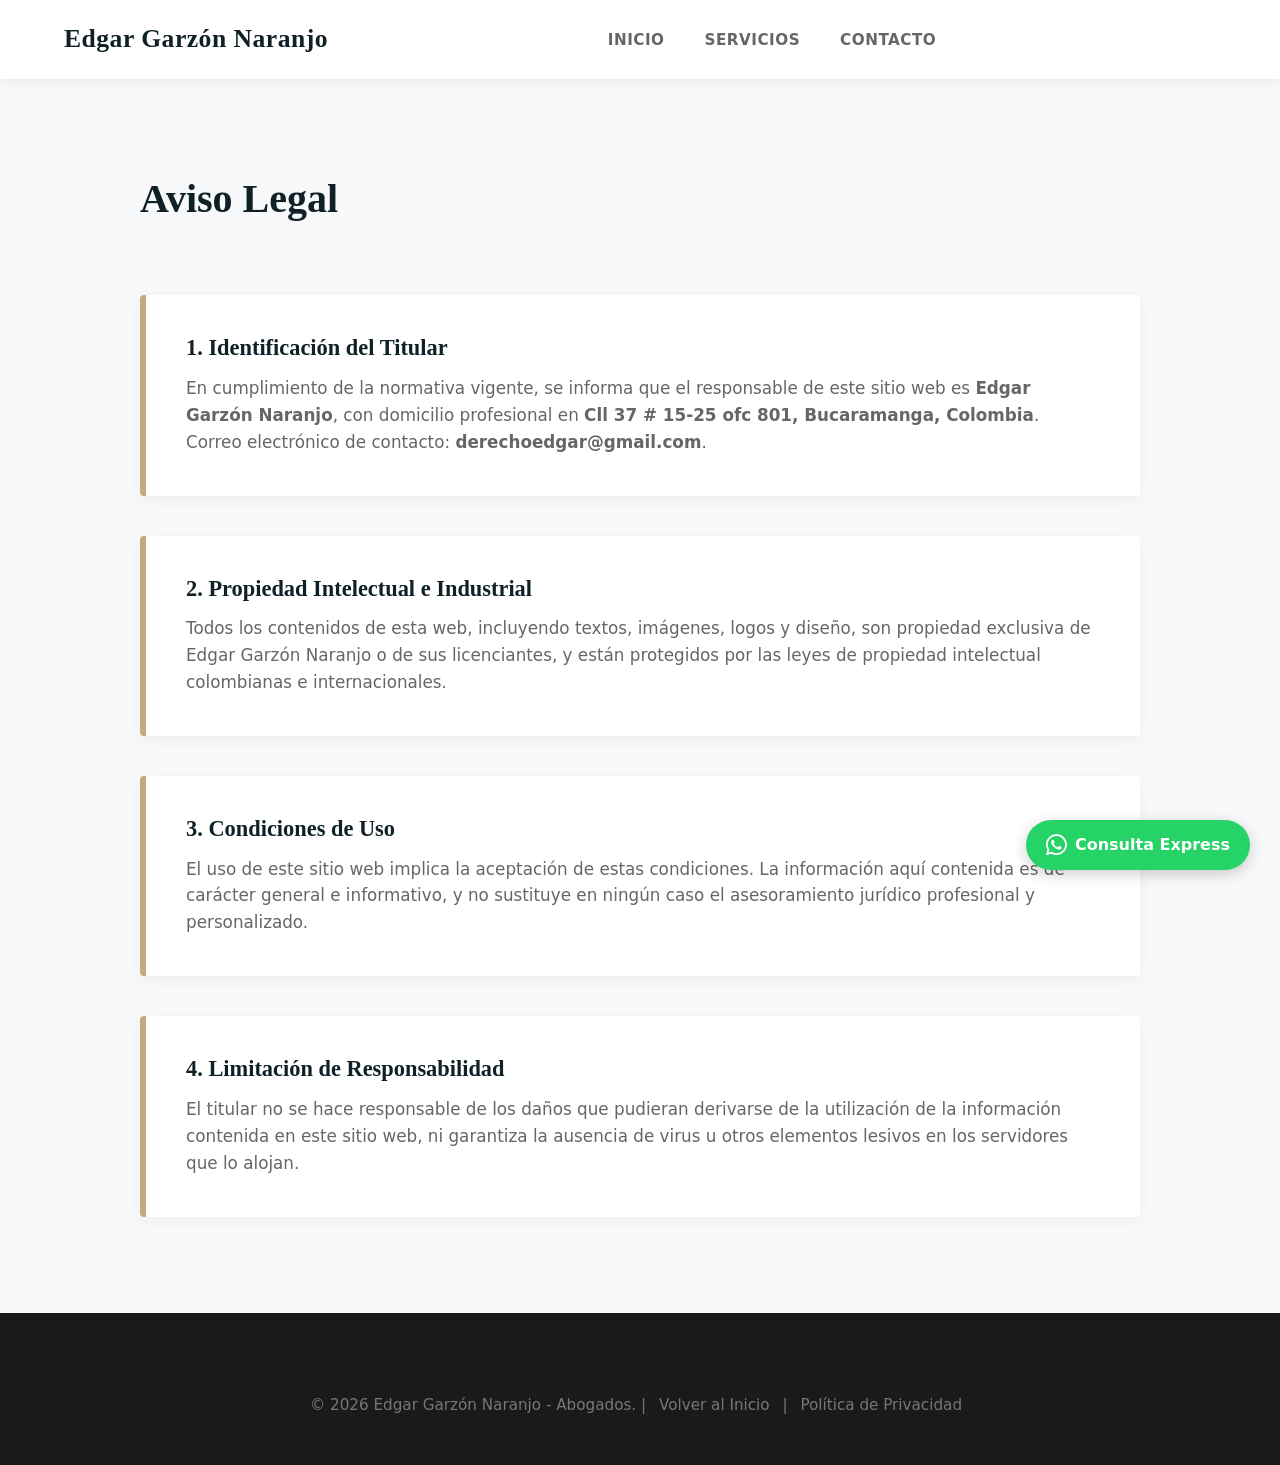
==== aviso-legal.html @ 9e6acaaa "Add files via upload" ====
<!DOCTYPE html>
<html lang="es">
<head>
    <meta charset="UTF-8">
    <meta name="viewport" content="width=device-width, initial-scale=1.0">
    <title>Aviso Legal | Edgar Garzón Naranjo</title>
    <link rel="stylesheet" href="styles.css">
    <link rel="stylesheet" href="https://cdnjs.cloudflare.com/ajax/libs/font-awesome/6.0.0/css/all.min.css">
</head>
<body>
    <header class="main-header">
        <div class="logo"><a href="index.html">Edgar Garzón Naranjo</a></div>
        <nav class="main-nav" id="main-nav">
            <ul>
                <li><a href="index.html#inicio">Inicio</a></li>
                <li><a href="index.html#servicios">Servicios</a></li>
                <li><a href="index.html#contacto">Contacto</a></li>
            </ul>
        </nav>
        <button class="menu-toggle" id="menu-toggle" aria-label="Abrir menú">
            <i class="fas fa-bars"></i>
        </button>
        <div class="header-cta">
        </div>
    </header>

    <main class="legal-page">
        <section class="profile-section">
            <div class="profile-content">
                <h1>Aviso Legal</h1>
                
                <div class="profile-detail">
                    <h3>1. Identificación del Titular</h3>
                    <p>En cumplimiento de la normativa vigente, se informa que el responsable de este sitio web es <strong>Edgar Garzón Naranjo</strong>, con domicilio profesional en <strong>Cll 37 # 15-25 ofc 801, Bucaramanga, Colombia</strong>. Correo electrónico de contacto: <strong>derechoedgar@gmail.com</strong>.</p>
                </div>

                <div class="profile-detail">
                    <h3>2. Propiedad Intelectual e Industrial</h3>
                    <p>Todos los contenidos de esta web, incluyendo textos, imágenes, logos y diseño, son propiedad exclusiva de Edgar Garzón Naranjo o de sus licenciantes, y están protegidos por las leyes de propiedad intelectual colombianas e internacionales.</p>
                </div>

                <div class="profile-detail">
                    <h3>3. Condiciones de Uso</h3>
                    <p>El uso de este sitio web implica la aceptación de estas condiciones. La información aquí contenida es de carácter general e informativo, y no sustituye en ningún caso el asesoramiento jurídico profesional y personalizado.</p>
                </div>

                <div class="profile-detail">
                    <h3>4. Limitación de Responsabilidad</h3>
                    <p>El titular no se hace responsable de los daños que pudieran derivarse de la utilización de la información contenida en este sitio web, ni garantiza la ausencia de virus u otros elementos lesivos en los servidores que lo alojan.</p>
                </div>
            </div>
        </section>
    </main>

    <footer class="main-footer">
        <div class="footer-bottom">
            <p>&copy; 2026 Edgar Garzón Naranjo - Abogados. | <a href="index.html">Volver al Inicio</a> | <a href="politica-privacidad.html">Política de Privacidad</a></p>
        </div>
    </footer>

    <a href="https://wa.me/3103437941" target="_blank" class="btn-whatsapp">
        <i class="fab fa-whatsapp"></i>
        <span>Consulta Express</span>
    </a>
    <script src="script.js"></script>
</body>
</html>
---- styles.css ----
/* --- 1. Variables CSS (Paleta Profesional) --- */
:root {
    --primary-color: #0f2027; /* Azul/Negro Profundo - Autoridad */
    --secondary-color: #203a43; /* Azul Claro - Confianza */
    --accent-color: #c5a880; /* Dorado/Champán - Excelencia */
    --accent-hover: #b0936b;
    --text-dark: #333333;
    --text-light: #f4f4f4;
    --text-muted: #666666;
    --bg-light: #ffffff;
    --bg-gray: #f8f9fa;
    --bg-dark: #1a1a1a;
    
    /* Tipografías */
    --font-heading: 'Merriweather', 'Playfair Display', Georgia, serif;
    --font-body: 'Open Sans', 'Roboto', 'Segoe UI', system-ui, sans-serif;
    
    --transition: all 0.3s ease;
    --side-padding: max(5%, calc((100vw - 1200px) / 2));
}

/* --- 2. Estilos Base (Desktop First) --- */
* {
    margin: 0;
    padding: 0;
    box-sizing: border-box;
}

html {
    scroll-behavior: smooth;
}

body {
    font-family: var(--font-body);
    line-height: 1.6;
    color: var(--text-dark);
    background-color: var(--bg-light);
}

h1, h2, h3, h4, h5, h6 {
    font-family: var(--font-heading);
    color: var(--primary-color);
    margin-bottom: 1rem;
    line-height: 1.2;
}

h2 {
    font-size: 2.5rem;
    text-align: center;
    margin-bottom: 3.5rem;
    position: relative;
}

h2::after {
    content: '';
    display: block;
    width: 60px;
    height: 3px;
    background-color: var(--accent-color);
    margin: 1.2rem auto 0;
}

p {
    margin-bottom: 1rem;
}

a {
    text-decoration: none;
    color: inherit;
    transition: var(--transition);
}

ul {
    list-style: none;
}

img {
    max-width: 100%;
    height: auto;
    display: block;
}

/* --- Botones --- */
.btn-primary, .btn-submit, .btn-whatsapp {
    display: inline-block;
    padding: 0.8rem 2.2rem;
    border-radius: 4px;
    font-weight: 600;
    text-align: center;
    cursor: pointer;
    transition: var(--transition);
    border: none;
}

.btn-primary {
    background-color: var(--accent-color);
    color: var(--bg-light);
    font-size: 1.1rem;
    text-transform: uppercase;
    letter-spacing: 1px;
}

.btn-primary:hover {
    background-color: var(--accent-hover);
    transform: translateY(-2px);
    box-shadow: 0 4px 15px rgba(197, 168, 128, 0.4);
}

.btn-whatsapp {
    background-color: #25D366;
    color: white;
    font-size: 1rem;
    display: flex;
    align-items: center;
    gap: 0.5rem;
    position: fixed;
    bottom: 30px;
    right: 30px;
    padding: 12px 20px;
    border-radius: 50px;
    z-index: 9999;
    text-decoration: none;
    box-shadow: 0 4px 15px rgba(0, 0, 0, 0.2);
    transition: all 0.3s ease;
}

.btn-whatsapp i {
    font-size: 1.5rem;
}

.btn-whatsapp:hover {
    background-color: #1ebe57;
    color: white;
    transform: scale(1.05);
    box-shadow: 0 6px 20px rgba(37, 211, 102, 0.4);
}

/* --- 3. Cabecera y Navegación --- */
.main-header {
    display: flex;
    justify-content: space-between;
    align-items: center;
    padding: 1.2rem var(--side-padding);
    background-color: var(--bg-light);
    box-shadow: 0 2px 15px rgba(0,0,0,0.08);
    position: sticky;
    top: 0;
    z-index: 1000;
}

.logo a {
    font-family: var(--font-heading);
    font-size: 1.6rem;
    font-weight: 700;
    color: var(--primary-color);
    letter-spacing: 0.5px;
}

.menu-toggle {
    display: none;
    background: none;
    border: none;
    font-size: 1.5rem;
    color: var(--primary-color);
    cursor: pointer;
    z-index: 1100;
}

.main-nav ul {
    display: flex;
    gap: 2.5rem;
}

.main-nav a {
    font-weight: 600;
    color: var(--text-muted);
    font-size: 0.95rem;
    text-transform: uppercase;
    letter-spacing: 0.5px;
}

.main-nav a:hover {
    color: var(--accent-color);
}

/* --- 4. Sección Hero --- */
.hero-section {
    display: flex;
    align-items: center;
    min-height: 85vh;
    padding: 0 var(--side-padding);
    background: linear-gradient(135deg, var(--primary-color) 0%, var(--secondary-color) 100%);
    color: var(--text-light);
    position: relative;
    overflow: hidden;
}

.hero-content {
    flex: 1;
    max-width: 650px;
    z-index: 2;
    padding-right: 3rem;
}

.hero-content h1 {
    color: var(--text-light);
    font-size: 3.8rem;
    margin-bottom: 1.5rem;
    line-height: 1.1;
}

.hero-content p {
    font-size: 1.25rem;
    margin-bottom: 2.5rem;
    color: #e0e0e0;
    font-weight: 300;
}

.hero-image {
    flex: 1;
    display: flex;
    justify-content: flex-end;
    z-index: 1;
}

.hero-image img {
    border-radius: 8px;
    box-shadow: 0 20px 40px rgba(0,0,0,0.4);
    max-width: 100%;
    max-height: 650px;
    height: auto;
    object-fit: contain;
    border: 3px solid var(--accent-color);
}

/* --- 5. Sección de Servicios V2 --- */
.services-section {
    padding: 6rem var(--side-padding);
    background-color: var(--bg-gray);
}

.services-container-v2 {
    display: flex;
    gap: 3rem;
    align-items: stretch;
}

.services-left-list {
    flex: 0 0 30%;
    display: flex;
    flex-direction: column;
    gap: 1.5rem;
}

.service-card-v2 {
    background-color: var(--bg-light);
    padding: 1.5rem 2rem;
    border-radius: 8px;
    box-shadow: 0 4px 15px rgba(0,0,0,0.05);
    border-left: 4px solid #ddd;
    transition: var(--transition);
    cursor: pointer;
}

.service-card-v2:hover {
    transform: translateX(10px);
    border-left-color: var(--accent-color);
}

.service-card-v2.activo {
    background-color: var(--primary-color);
    border-left-color: var(--accent-color);
}

.service-card-v2.activo h3 {
    color: var(--bg-light);
}

.service-card-v2 h3 {
    font-size: 1.1rem;
    margin-bottom: 0;
    color: var(--primary-color);
    transition: var(--transition);
}

.services-right-main {
    flex: 1;
}

.tab-content-v2 {
    height: 100%;
    opacity: 0;
    transform: translateY(10px);
    transition: all 0.4s ease;
}

.tab-content-v2.activo {
    opacity: 1;
    transform: translateY(0);
}

.main-focus-card {
    height: 100%;
    background-color: var(--primary-color);
    color: var(--text-light);
    padding: 4rem 3rem;
    border-radius: 8px;
    position: relative;
    overflow: hidden;
    display: flex;
    flex-direction: column;
    justify-content: center;
    box-shadow: 0 15px 35px rgba(15, 32, 39, 0.2);
}

.service-detail-card {
    border-top: 4px solid var(--accent-color);
}

.main-focus-card h3 {
    color: var(--bg-light);
    font-size: 2.2rem;
    margin-bottom: 1.5rem;
}

.main-focus-card p {
    font-size: 1.15rem;
    line-height: 1.8;
    color: #cbd5e0;
    margin-bottom: 2rem;
}

.focus-features {
    list-style: none;
    display: grid;
    grid-template-columns: 1fr;
    gap: 1rem;
}

.focus-features li {
    display: flex;
    align-items: center;
    gap: 1rem;
    font-size: 1.1rem;
    font-weight: 500;
}

.focus-features li i {
    color: var(--accent-color);
}

/* --- 6. Pilares de Confianza --- */
.trust-pillars-section {
    padding: 6rem var(--side-padding);
    background-color: var(--bg-light);
}

.pillars-grid {
    display: grid;
    grid-template-columns: repeat(3, 1fr);
    gap: 3rem;
    text-align: center;
}

.pillar-card {
    padding: 2rem;
}

.pillar-card h3 {
    font-size: 1.5rem;
    color: var(--accent-color);
    margin-bottom: 1.2rem;
}

.pillar-card p {
    color: var(--text-muted);
    font-size: 1.05rem;
}

/* --- 7. Enfoque Humano --- */
.human-approach-section {
    padding: 7rem var(--side-padding);
    background-color: var(--primary-color);
    color: var(--text-light);
    text-align: center;
    position: relative;
}

.human-approach-content {
    position: relative;
    z-index: 2;
    max-width: 800px;
    margin: 0 auto;
}

.human-approach-content h2 {
    color: var(--accent-color);
}

.human-approach-content h2::after {
    background-color: var(--bg-light);
}

.human-approach-content p {
    font-size: 1.3rem;
    font-style: italic;
    line-height: 1.8;
    color: #f0f0f0;
}

/* --- 8. Perfil y Trayectoria --- */
.profile-section {
    padding: 6rem var(--side-padding);
    background-color: var(--bg-gray);
}

.profile-content {
    max-width: 900px;
    margin: 0 auto;
    display: flex;
    flex-direction: column;
    gap: 2.5rem;
}

.legal-page .profile-content {
    max-width: 1000px;
}

.legal-page .profile-content h1 {
    font-family: var(--font-heading);
    color: var(--primary-color);
    font-size: 2.5rem;
    margin-bottom: 2rem;
    text-align: left;
}

.profile-detail {
    background-color: var(--bg-light);
    padding: 2.5rem;
    border-left: 6px solid var(--accent-color);
    border-radius: 4px;
    box-shadow: 0 4px 15px rgba(0,0,0,0.05);
}

.profile-detail.highlight {
    background-color: var(--bg-light);
    border-left: 6px solid var(--accent-color);
}

.profile-detail h3 {
    font-size: 1.4rem;
    margin-bottom: 0.8rem;
    color: var(--primary-color);
}

.profile-detail p {
    font-size: 1.05rem;
    color: var(--text-muted);
    margin-bottom: 0;
}

/* --- 9. Contacto --- */
.contact-section {
    padding: 6rem var(--side-padding);
    background-color: var(--bg-light);
}

.contact-container {
    display: flex;
    gap: 4rem;
    max-width: 1200px;
    margin: 0 auto;
}

.contact-details-wrapper {
    flex: 1;
    background-color: var(--bg-gray);
    padding: 3.5rem;
    border-radius: 8px;
    border-left: 5px solid var(--primary-color);
    box-shadow: 0 4px 15px rgba(0,0,0,0.05);
}

.interactive-map {
    flex: 1.5;
}

.interactive-map iframe {
    border-radius: 8px;
    box-shadow: 0 4px 15px rgba(0,0,0,0.1);
}

.social-icons-contact {
    margin-top: 1rem;
    display: flex;
    gap: 1.5rem;
}

.directory h3 {
    font-size: 2.2rem;
    margin-bottom: 2.5rem;
    color: var(--primary-color);
}

.directory p {
    margin-bottom: 1.8rem;
    font-size: 1.3rem;
    line-height: 1.6;
    color: var(--text-dark);
}

.directory strong {
    color: var(--primary-color);
    font-weight: 700;
}

.social-contact p {
    font-size: 1.3rem;
    margin-bottom: 1rem;
}

.social-icons-contact .social-icon {
    font-size: 2rem;
    margin-right: 1.5rem;
}

/* --- 10. Pie de Página (Footer) --- */
.main-footer {
    background-color: var(--bg-dark);
    color: var(--text-light);
    padding: 5rem var(--side-padding) 2rem;
}

.footer-content {
    display: flex;
    justify-content: center;
    align-items: center;
    border-bottom: 1px solid #333;
    padding-bottom: 3rem;
    margin-bottom: 2rem;
    max-width: 1200px;
    margin-left: auto;
    margin-right: auto;
}

.footer-links h4 {
    color: var(--accent-color);
    margin-bottom: 1.5rem;
    font-size: 1.2rem;
}

.footer-links ul li {
    margin-bottom: 1rem;
}

.footer-links a {
    color: #bbbbbb;
}

.footer-links a:hover {
    color: var(--accent-color);
}

.footer-quote p {
    font-family: var(--font-heading);
    font-size: 1.6rem;
    color: var(--accent-color);
    text-align: center;
}

.footer-bottom {
    text-align: center;
    color: #777;
    font-size: 0.95rem;
}

.footer-bottom a {
    color: #777;
    margin: 0 0.5rem;
}

.footer-bottom a:hover {
    color: var(--text-light);
}

/* ==========================================================================
   11. PUNTOS DE CORTE PARA RESPONSIVIDAD (Media Queries)
   Aquí puedes ajustar el comportamiento de la web al hacerse pequeña.
   ========================================================================== */

/* --- A. VISTA TABLET (Pantallas medianas y tablets en horizontal) --- */
@media (max-width: 992px) {
    /* El Hero se apila verticalmente */
    .hero-section {
        flex-direction: column;
        text-align: center;
        padding-top: 5rem;
        padding-bottom: 5rem;
    }
    .hero-content {
        padding-right: 0;
        margin-bottom: 3rem;
    }
    .hero-content h1 {
        font-size: 3rem;
    }
    .hero-image {
        justify-content: center;
    }
    .hero-image img {
        max-height: 450px;
    }
    
    /* La sección de servicios rompe la proporción 30/70 y se apila */
    .services-container-v2 {
        flex-direction: column;
        gap: 2rem;
    }
    .services-left-list {
        flex-direction: row;
        flex-wrap: wrap;
        justify-content: center;
        gap: 1rem;
    }
    .service-card-v2 {
        flex: 1 1 200px;
        text-align: center;
        padding: 1rem;
        border-left: none;
        border-bottom: 4px solid #ddd;
    }
    .service-card-v2:hover {
        transform: translateY(-5px);
        border-bottom-color: var(--accent-color);
    }
    .service-card-v2.activo {
        border-bottom-color: var(--accent-color);
    }
    .services-left-list, .services-right-main {
        flex: 0 0 100%;
        width: 100%;
    }

    /* Pilares en 2 columnas */
    .pillars-grid {
        grid-template-columns: repeat(2, 1fr);
        gap: 2.5rem;
    }

    /* El contacto se apila */
    .contact-container {
        flex-direction: column;
        gap: 2.5rem;
    }

    .contact-details-wrapper {
        padding: 2.5rem;
    }

    /* El footer centra su contenido */
    .footer-content {
        flex-direction: column;
        gap: 2rem;
        align-items: center;
        text-align: center;
    }
    .footer-quote p {
        text-align: center;
    }
}

/* --- B. VISTA MÓVIL (Smartphones y tablets pequeñas en vertical) --- */
@media (max-width: 768px) {
    /* La cabecera clásica se centra y se envuelve */
    .main-header {
        flex-direction: row;
        justify-content: space-between;
        padding: 1rem 1.5rem;
    }

    .menu-toggle {
        display: block;
    }

    .main-nav {
        display: none;
        position: absolute;
        top: 100%;
        left: 0;
        width: 100%;
        background-color: var(--bg-light);
        padding: 1rem 0;
        box-shadow: 0 5px 10px rgba(0,0,0,0.1);
    }

    .main-nav.active {
        display: block;
    }

    .main-nav ul {
        flex-direction: column;
        align-items: center;
        gap: 1.5rem;
    }

    .main-nav a {
        font-size: 1rem;
        display: block;
        width: 100%;
        text-align: center;
    }

    .hero-content h1 {
        font-size: 2.5rem;
    }
    .hero-content p {
        font-size: 1.1rem;
    }
    .hero-image img {
        max-height: 350px;
    }
    
    /* Los pilares pasan a 1 columna */
    .pillars-grid {
        grid-template-columns: 1fr;
        gap: 1.5rem;
    }

    /* Enfoque humano */
    .human-approach-section {
        padding: 5rem var(--side-padding);
    }
    .human-approach-content p {
        font-size: 1.15rem;
    }

    /* Ajuste de títulos generales */
    h2 {
        font-size: 2rem;
        margin-bottom: 2rem;
    }

    /* Ajuste en tarjetas de perfil legal */
    .profile-detail {
        padding: 1.5rem;
    }
    
    /* Ajuste específico para páginas legales en móviles */
    .legal-page .profile-content h1 {
        font-size: 2rem;
        margin-bottom: 1.5rem;
    }

    .profile-content {
        padding: 2rem 1rem !important;
    }
    
    .main-focus-card {
        padding: 2.5rem 1.5rem;
    }
    .main-focus-card h3 {
        font-size: 1.8rem;
    }
    
    /* Botón flotante WhatsApp más discreto en móvil */
    .btn-whatsapp {
        bottom: 20px;
        right: 20px;
        padding: 10px 16px;
        font-size: 0.9rem;
    }
    .btn-whatsapp i {
        font-size: 1.3rem;
    }
}

/* --- C. VISTA MÓVIL PEQUEÑA (Pantallas muy estrechas) --- */
@media (max-width: 480px) {
    .hero-content h1 {
        font-size: 2.1rem;
    }
    .main-nav ul {
        flex-direction: row;
        align-items: center;
        justify-content: center;
        gap: 0.8rem;
    }
    .services-left-list {
        flex-direction: column;
    }
    .service-card-v2 {
        border-left: 4px solid #ddd;
        border-bottom: none;
        text-align: left;
    }
    .service-card-v2:hover {
        transform: translateX(5px);
        border-left-color: var(--accent-color);
        border-bottom-color: transparent;
    }
    .service-card-v2.activo {
        border-left-color: var(--accent-color);
        border-bottom-color: transparent;
    }
    .contact-details-wrapper {
        padding: 1.5rem;
    }
    .directory h3 {
        font-size: 1.8rem;
    }
    .directory p {
        font-size: 1.1rem;
    }
}
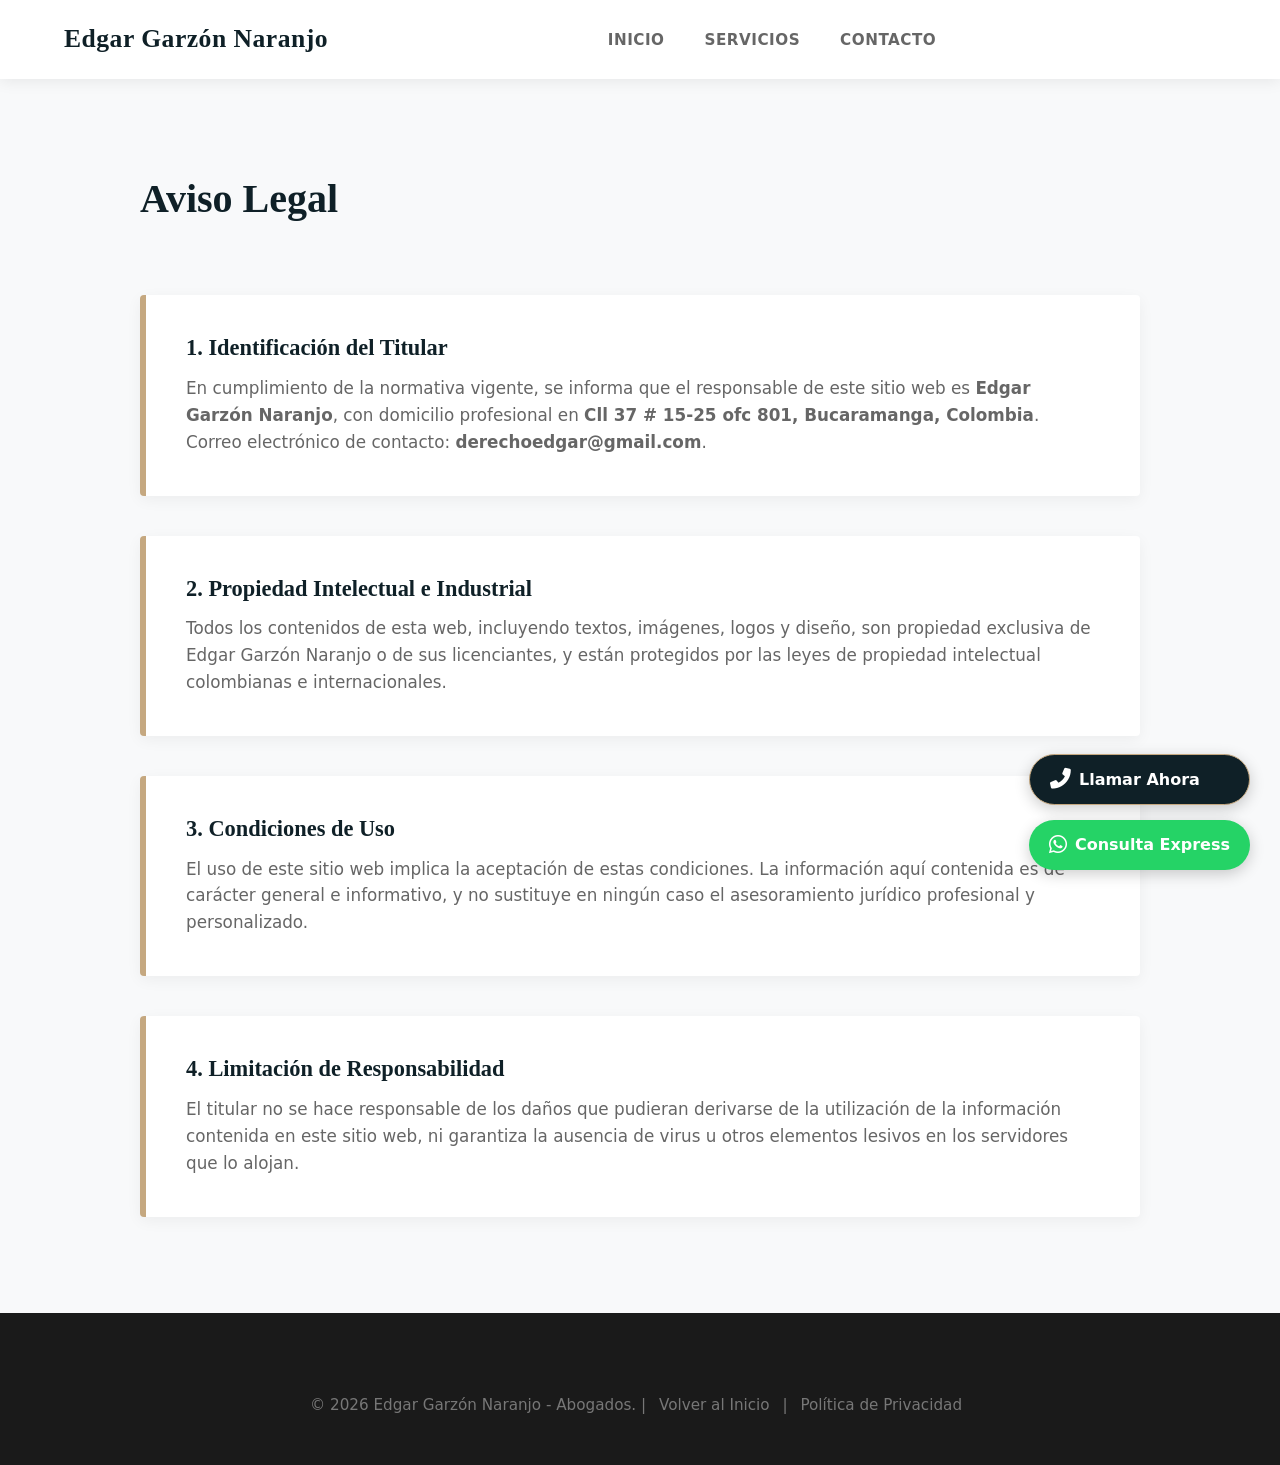
==== commit 93537dce: "Implementar boton de llamada y resolver conflictos" ====
--- a/aviso-legal.html
+++ b/aviso-legal.html
@@ -1,67 +1,74 @@
-<!DOCTYPE html>
-<html lang="es">
-<head>
-    <meta charset="UTF-8">
-    <meta name="viewport" content="width=device-width, initial-scale=1.0">
-    <title>Aviso Legal | Edgar Garzón Naranjo</title>
-    <link rel="stylesheet" href="styles.css">
-    <link rel="stylesheet" href="https://cdnjs.cloudflare.com/ajax/libs/font-awesome/6.0.0/css/all.min.css">
-</head>
-<body>
-    <header class="main-header">
-        <div class="logo"><a href="index.html">Edgar Garzón Naranjo</a></div>
-        <nav class="main-nav" id="main-nav">
-            <ul>
-                <li><a href="index.html#inicio">Inicio</a></li>
-                <li><a href="index.html#servicios">Servicios</a></li>
-                <li><a href="index.html#contacto">Contacto</a></li>
-            </ul>
-        </nav>
-        <button class="menu-toggle" id="menu-toggle" aria-label="Abrir menú">
-            <i class="fas fa-bars"></i>
-        </button>
-        <div class="header-cta">
-        </div>
-    </header>
-
-    <main class="legal-page">
-        <section class="profile-section">
-            <div class="profile-content">
-                <h1>Aviso Legal</h1>
-                
-                <div class="profile-detail">
-                    <h3>1. Identificación del Titular</h3>
-                    <p>En cumplimiento de la normativa vigente, se informa que el responsable de este sitio web es <strong>Edgar Garzón Naranjo</strong>, con domicilio profesional en <strong>Cll 37 # 15-25 ofc 801, Bucaramanga, Colombia</strong>. Correo electrónico de contacto: <strong>derechoedgar@gmail.com</strong>.</p>
-                </div>
-
-                <div class="profile-detail">
-                    <h3>2. Propiedad Intelectual e Industrial</h3>
-                    <p>Todos los contenidos de esta web, incluyendo textos, imágenes, logos y diseño, son propiedad exclusiva de Edgar Garzón Naranjo o de sus licenciantes, y están protegidos por las leyes de propiedad intelectual colombianas e internacionales.</p>
-                </div>
-
-                <div class="profile-detail">
-                    <h3>3. Condiciones de Uso</h3>
-                    <p>El uso de este sitio web implica la aceptación de estas condiciones. La información aquí contenida es de carácter general e informativo, y no sustituye en ningún caso el asesoramiento jurídico profesional y personalizado.</p>
-                </div>
-
-                <div class="profile-detail">
-                    <h3>4. Limitación de Responsabilidad</h3>
-                    <p>El titular no se hace responsable de los daños que pudieran derivarse de la utilización de la información contenida en este sitio web, ni garantiza la ausencia de virus u otros elementos lesivos en los servidores que lo alojan.</p>
-                </div>
-            </div>
-        </section>
-    </main>
-
-    <footer class="main-footer">
-        <div class="footer-bottom">
-            <p>&copy; 2026 Edgar Garzón Naranjo - Abogados. | <a href="index.html">Volver al Inicio</a> | <a href="politica-privacidad.html">Política de Privacidad</a></p>
-        </div>
-    </footer>
-
-    <a href="https://wa.me/3103437941" target="_blank" class="btn-whatsapp">
-        <i class="fab fa-whatsapp"></i>
-        <span>Consulta Express</span>
-    </a>
-    <script src="script.js"></script>
-</body>
+<!DOCTYPE html>
+<html lang="es">
+<head>
+    <meta charset="UTF-8">
+    <meta name="viewport" content="width=device-width, initial-scale=1.0">
+    <title>Aviso Legal | Edgar Garzón Naranjo</title>
+    <link rel="stylesheet" href="styles.css">
+    <link rel="stylesheet" href="https://cdnjs.cloudflare.com/ajax/libs/font-awesome/6.0.0/css/all.min.css">
+</head>
+<body>
+    <header class="main-header">
+        <div class="logo"><a href="index.html">Edgar Garzón Naranjo</a></div>
+        <nav class="main-nav" id="main-nav">
+            <ul>
+                <li><a href="index.html#inicio">Inicio</a></li>
+                <li><a href="index.html#servicios">Servicios</a></li>
+                <li><a href="index.html#contacto">Contacto</a></li>
+            </ul>
+        </nav>
+        <button class="menu-toggle" id="menu-toggle" aria-label="Abrir menú">
+            <i class="fas fa-bars"></i>
+        </button>
+        <div class="header-cta">
+        </div>
+    </header>
+
+    <main class="legal-page">
+        <section class="profile-section">
+            <div class="profile-content">
+                <h1>Aviso Legal</h1>
+                
+                <div class="profile-detail">
+                    <h3>1. Identificación del Titular</h3>
+                    <p>En cumplimiento de la normativa vigente, se informa que el responsable de este sitio web es <strong>Edgar Garzón Naranjo</strong>, con domicilio profesional en <strong>Cll 37 # 15-25 ofc 801, Bucaramanga, Colombia</strong>. Correo electrónico de contacto: <strong>derechoedgar@gmail.com</strong>.</p>
+                </div>
+
+                <div class="profile-detail">
+                    <h3>2. Propiedad Intelectual e Industrial</h3>
+                    <p>Todos los contenidos de esta web, incluyendo textos, imágenes, logos y diseño, son propiedad exclusiva de Edgar Garzón Naranjo o de sus licenciantes, y están protegidos por las leyes de propiedad intelectual colombianas e internacionales.</p>
+                </div>
+
+                <div class="profile-detail">
+                    <h3>3. Condiciones de Uso</h3>
+                    <p>El uso de este sitio web implica la aceptación de estas condiciones. La información aquí contenida es de carácter general e informativo, y no sustituye en ningún caso el asesoramiento jurídico profesional y personalizado.</p>
+                </div>
+
+                <div class="profile-detail">
+                    <h3>4. Limitación de Responsabilidad</h3>
+                    <p>El titular no se hace responsable de los daños que pudieran derivarse de la utilización de la información contenida en este sitio web, ni garantiza la ausencia de virus u otros elementos lesivos en los servidores que lo alojan.</p>
+                </div>
+            </div>
+        </section>
+    </main>
+
+    <footer class="main-footer">
+        <div class="footer-bottom">
+            <p>&copy; 2026 Edgar Garzón Naranjo - Abogados. | <a href="index.html">Volver al Inicio</a> | <a href="politica-privacidad.html">Política de Privacidad</a></p>
+        </div>
+    </footer>
+
+    <div class="floating-buttons">
+        <a href="tel:+573103437941" class="btn-floating btn-phone">
+            <i class="fas fa-phone-alt"></i>
+            <span>Llamar Ahora</span>
+        </a>
+        <a href="https://wa.me/3103437941" target="_blank" class="btn-floating btn-whatsapp">
+            <i class="fab fa-whatsapp"></i>
+            <span>Consulta Express</span>
+        </a>
+    </div>
+
+    <script src="script.js"></script>
+</body>
 </html>
--- a/styles.css
+++ b/styles.css
@@ -1,814 +1,836 @@
-/* --- 1. Variables CSS (Paleta Profesional) --- */
-:root {
-    --primary-color: #0f2027; /* Azul/Negro Profundo - Autoridad */
-    --secondary-color: #203a43; /* Azul Claro - Confianza */
-    --accent-color: #c5a880; /* Dorado/Champán - Excelencia */
-    --accent-hover: #b0936b;
-    --text-dark: #333333;
-    --text-light: #f4f4f4;
-    --text-muted: #666666;
-    --bg-light: #ffffff;
-    --bg-gray: #f8f9fa;
-    --bg-dark: #1a1a1a;
-    
-    /* Tipografías */
-    --font-heading: 'Merriweather', 'Playfair Display', Georgia, serif;
-    --font-body: 'Open Sans', 'Roboto', 'Segoe UI', system-ui, sans-serif;
-    
-    --transition: all 0.3s ease;
-    --side-padding: max(5%, calc((100vw - 1200px) / 2));
-}
-
-/* --- 2. Estilos Base (Desktop First) --- */
-* {
-    margin: 0;
-    padding: 0;
-    box-sizing: border-box;
-}
-
-html {
-    scroll-behavior: smooth;
-}
-
-body {
-    font-family: var(--font-body);
-    line-height: 1.6;
-    color: var(--text-dark);
-    background-color: var(--bg-light);
-}
-
-h1, h2, h3, h4, h5, h6 {
-    font-family: var(--font-heading);
-    color: var(--primary-color);
-    margin-bottom: 1rem;
-    line-height: 1.2;
-}
-
-h2 {
-    font-size: 2.5rem;
-    text-align: center;
-    margin-bottom: 3.5rem;
-    position: relative;
-}
-
-h2::after {
-    content: '';
-    display: block;
-    width: 60px;
-    height: 3px;
-    background-color: var(--accent-color);
-    margin: 1.2rem auto 0;
-}
-
-p {
-    margin-bottom: 1rem;
-}
-
-a {
-    text-decoration: none;
-    color: inherit;
-    transition: var(--transition);
-}
-
-ul {
-    list-style: none;
-}
-
-img {
-    max-width: 100%;
-    height: auto;
-    display: block;
-}
-
-/* --- Botones --- */
-.btn-primary, .btn-submit, .btn-whatsapp {
-    display: inline-block;
-    padding: 0.8rem 2.2rem;
-    border-radius: 4px;
-    font-weight: 600;
-    text-align: center;
-    cursor: pointer;
-    transition: var(--transition);
-    border: none;
-}
-
-.btn-primary {
-    background-color: var(--accent-color);
-    color: var(--bg-light);
-    font-size: 1.1rem;
-    text-transform: uppercase;
-    letter-spacing: 1px;
-}
-
-.btn-primary:hover {
-    background-color: var(--accent-hover);
-    transform: translateY(-2px);
-    box-shadow: 0 4px 15px rgba(197, 168, 128, 0.4);
-}
-
-.btn-whatsapp {
-    background-color: #25D366;
-    color: white;
-    font-size: 1rem;
-    display: flex;
-    align-items: center;
-    gap: 0.5rem;
-    position: fixed;
-    bottom: 30px;
-    right: 30px;
-    padding: 12px 20px;
-    border-radius: 50px;
-    z-index: 9999;
-    text-decoration: none;
-    box-shadow: 0 4px 15px rgba(0, 0, 0, 0.2);
-    transition: all 0.3s ease;
-}
-
-.btn-whatsapp i {
-    font-size: 1.5rem;
-}
-
-.btn-whatsapp:hover {
-    background-color: #1ebe57;
-    color: white;
-    transform: scale(1.05);
-    box-shadow: 0 6px 20px rgba(37, 211, 102, 0.4);
-}
-
-/* --- 3. Cabecera y Navegación --- */
-.main-header {
-    display: flex;
-    justify-content: space-between;
-    align-items: center;
-    padding: 1.2rem var(--side-padding);
-    background-color: var(--bg-light);
-    box-shadow: 0 2px 15px rgba(0,0,0,0.08);
-    position: sticky;
-    top: 0;
-    z-index: 1000;
-}
-
-.logo a {
-    font-family: var(--font-heading);
-    font-size: 1.6rem;
-    font-weight: 700;
-    color: var(--primary-color);
-    letter-spacing: 0.5px;
-}
-
-.menu-toggle {
-    display: none;
-    background: none;
-    border: none;
-    font-size: 1.5rem;
-    color: var(--primary-color);
-    cursor: pointer;
-    z-index: 1100;
-}
-
-.main-nav ul {
-    display: flex;
-    gap: 2.5rem;
-}
-
-.main-nav a {
-    font-weight: 600;
-    color: var(--text-muted);
-    font-size: 0.95rem;
-    text-transform: uppercase;
-    letter-spacing: 0.5px;
-}
-
-.main-nav a:hover {
-    color: var(--accent-color);
-}
-
-/* --- 4. Sección Hero --- */
-.hero-section {
-    display: flex;
-    align-items: center;
-    min-height: 85vh;
-    padding: 0 var(--side-padding);
-    background: linear-gradient(135deg, var(--primary-color) 0%, var(--secondary-color) 100%);
-    color: var(--text-light);
-    position: relative;
-    overflow: hidden;
-}
-
-.hero-content {
-    flex: 1;
-    max-width: 650px;
-    z-index: 2;
-    padding-right: 3rem;
-}
-
-.hero-content h1 {
-    color: var(--text-light);
-    font-size: 3.8rem;
-    margin-bottom: 1.5rem;
-    line-height: 1.1;
-}
-
-.hero-content p {
-    font-size: 1.25rem;
-    margin-bottom: 2.5rem;
-    color: #e0e0e0;
-    font-weight: 300;
-}
-
-.hero-image {
-    flex: 1;
-    display: flex;
-    justify-content: flex-end;
-    z-index: 1;
-}
-
-.hero-image img {
-    border-radius: 8px;
-    box-shadow: 0 20px 40px rgba(0,0,0,0.4);
-    max-width: 100%;
-    max-height: 650px;
-    height: auto;
-    object-fit: contain;
-    border: 3px solid var(--accent-color);
-}
-
-/* --- 5. Sección de Servicios V2 --- */
-.services-section {
-    padding: 6rem var(--side-padding);
-    background-color: var(--bg-gray);
-}
-
-.services-container-v2 {
-    display: flex;
-    gap: 3rem;
-    align-items: stretch;
-}
-
-.services-left-list {
-    flex: 0 0 30%;
-    display: flex;
-    flex-direction: column;
-    gap: 1.5rem;
-}
-
-.service-card-v2 {
-    background-color: var(--bg-light);
-    padding: 1.5rem 2rem;
-    border-radius: 8px;
-    box-shadow: 0 4px 15px rgba(0,0,0,0.05);
-    border-left: 4px solid #ddd;
-    transition: var(--transition);
-    cursor: pointer;
-}
-
-.service-card-v2:hover {
-    transform: translateX(10px);
-    border-left-color: var(--accent-color);
-}
-
-.service-card-v2.activo {
-    background-color: var(--primary-color);
-    border-left-color: var(--accent-color);
-}
-
-.service-card-v2.activo h3 {
-    color: var(--bg-light);
-}
-
-.service-card-v2 h3 {
-    font-size: 1.1rem;
-    margin-bottom: 0;
-    color: var(--primary-color);
-    transition: var(--transition);
-}
-
-.services-right-main {
-    flex: 1;
-}
-
-.tab-content-v2 {
-    height: 100%;
-    opacity: 0;
-    transform: translateY(10px);
-    transition: all 0.4s ease;
-}
-
-.tab-content-v2.activo {
-    opacity: 1;
-    transform: translateY(0);
-}
-
-.main-focus-card {
-    height: 100%;
-    background-color: var(--primary-color);
-    color: var(--text-light);
-    padding: 4rem 3rem;
-    border-radius: 8px;
-    position: relative;
-    overflow: hidden;
-    display: flex;
-    flex-direction: column;
-    justify-content: center;
-    box-shadow: 0 15px 35px rgba(15, 32, 39, 0.2);
-}
-
-.service-detail-card {
-    border-top: 4px solid var(--accent-color);
-}
-
-.main-focus-card h3 {
-    color: var(--bg-light);
-    font-size: 2.2rem;
-    margin-bottom: 1.5rem;
-}
-
-.main-focus-card p {
-    font-size: 1.15rem;
-    line-height: 1.8;
-    color: #cbd5e0;
-    margin-bottom: 2rem;
-}
-
-.focus-features {
-    list-style: none;
-    display: grid;
-    grid-template-columns: 1fr;
-    gap: 1rem;
-}
-
-.focus-features li {
-    display: flex;
-    align-items: center;
-    gap: 1rem;
-    font-size: 1.1rem;
-    font-weight: 500;
-}
-
-.focus-features li i {
-    color: var(--accent-color);
-}
-
-/* --- 6. Pilares de Confianza --- */
-.trust-pillars-section {
-    padding: 6rem var(--side-padding);
-    background-color: var(--bg-light);
-}
-
-.pillars-grid {
-    display: grid;
-    grid-template-columns: repeat(3, 1fr);
-    gap: 3rem;
-    text-align: center;
-}
-
-.pillar-card {
-    padding: 2rem;
-}
-
-.pillar-card h3 {
-    font-size: 1.5rem;
-    color: var(--accent-color);
-    margin-bottom: 1.2rem;
-}
-
-.pillar-card p {
-    color: var(--text-muted);
-    font-size: 1.05rem;
-}
-
-/* --- 7. Enfoque Humano --- */
-.human-approach-section {
-    padding: 7rem var(--side-padding);
-    background-color: var(--primary-color);
-    color: var(--text-light);
-    text-align: center;
-    position: relative;
-}
-
-.human-approach-content {
-    position: relative;
-    z-index: 2;
-    max-width: 800px;
-    margin: 0 auto;
-}
-
-.human-approach-content h2 {
-    color: var(--accent-color);
-}
-
-.human-approach-content h2::after {
-    background-color: var(--bg-light);
-}
-
-.human-approach-content p {
-    font-size: 1.3rem;
-    font-style: italic;
-    line-height: 1.8;
-    color: #f0f0f0;
-}
-
-/* --- 8. Perfil y Trayectoria --- */
-.profile-section {
-    padding: 6rem var(--side-padding);
-    background-color: var(--bg-gray);
-}
-
-.profile-content {
-    max-width: 900px;
-    margin: 0 auto;
-    display: flex;
-    flex-direction: column;
-    gap: 2.5rem;
-}
-
-.legal-page .profile-content {
-    max-width: 1000px;
-}
-
-.legal-page .profile-content h1 {
-    font-family: var(--font-heading);
-    color: var(--primary-color);
-    font-size: 2.5rem;
-    margin-bottom: 2rem;
-    text-align: left;
-}
-
-.profile-detail {
-    background-color: var(--bg-light);
-    padding: 2.5rem;
-    border-left: 6px solid var(--accent-color);
-    border-radius: 4px;
-    box-shadow: 0 4px 15px rgba(0,0,0,0.05);
-}
-
-.profile-detail.highlight {
-    background-color: var(--bg-light);
-    border-left: 6px solid var(--accent-color);
-}
-
-.profile-detail h3 {
-    font-size: 1.4rem;
-    margin-bottom: 0.8rem;
-    color: var(--primary-color);
-}
-
-.profile-detail p {
-    font-size: 1.05rem;
-    color: var(--text-muted);
-    margin-bottom: 0;
-}
-
-/* --- 9. Contacto --- */
-.contact-section {
-    padding: 6rem var(--side-padding);
-    background-color: var(--bg-light);
-}
-
-.contact-container {
-    display: flex;
-    gap: 4rem;
-    max-width: 1200px;
-    margin: 0 auto;
-}
-
-.contact-details-wrapper {
-    flex: 1;
-    background-color: var(--bg-gray);
-    padding: 3.5rem;
-    border-radius: 8px;
-    border-left: 5px solid var(--primary-color);
-    box-shadow: 0 4px 15px rgba(0,0,0,0.05);
-}
-
-.interactive-map {
-    flex: 1.5;
-}
-
-.interactive-map iframe {
-    border-radius: 8px;
-    box-shadow: 0 4px 15px rgba(0,0,0,0.1);
-}
-
-.social-icons-contact {
-    margin-top: 1rem;
-    display: flex;
-    gap: 1.5rem;
-}
-
-.directory h3 {
-    font-size: 2.2rem;
-    margin-bottom: 2.5rem;
-    color: var(--primary-color);
-}
-
-.directory p {
-    margin-bottom: 1.8rem;
-    font-size: 1.3rem;
-    line-height: 1.6;
-    color: var(--text-dark);
-}
-
-.directory strong {
-    color: var(--primary-color);
-    font-weight: 700;
-}
-
-.social-contact p {
-    font-size: 1.3rem;
-    margin-bottom: 1rem;
-}
-
-.social-icons-contact .social-icon {
-    font-size: 2rem;
-    margin-right: 1.5rem;
-}
-
-/* --- 10. Pie de Página (Footer) --- */
-.main-footer {
-    background-color: var(--bg-dark);
-    color: var(--text-light);
-    padding: 5rem var(--side-padding) 2rem;
-}
-
-.footer-content {
-    display: flex;
-    justify-content: center;
-    align-items: center;
-    border-bottom: 1px solid #333;
-    padding-bottom: 3rem;
-    margin-bottom: 2rem;
-    max-width: 1200px;
-    margin-left: auto;
-    margin-right: auto;
-}
-
-.footer-links h4 {
-    color: var(--accent-color);
-    margin-bottom: 1.5rem;
-    font-size: 1.2rem;
-}
-
-.footer-links ul li {
-    margin-bottom: 1rem;
-}
-
-.footer-links a {
-    color: #bbbbbb;
-}
-
-.footer-links a:hover {
-    color: var(--accent-color);
-}
-
-.footer-quote p {
-    font-family: var(--font-heading);
-    font-size: 1.6rem;
-    color: var(--accent-color);
-    text-align: center;
-}
-
-.footer-bottom {
-    text-align: center;
-    color: #777;
-    font-size: 0.95rem;
-}
-
-.footer-bottom a {
-    color: #777;
-    margin: 0 0.5rem;
-}
-
-.footer-bottom a:hover {
-    color: var(--text-light);
-}
-
-/* ==========================================================================
-   11. PUNTOS DE CORTE PARA RESPONSIVIDAD (Media Queries)
-   Aquí puedes ajustar el comportamiento de la web al hacerse pequeña.
-   ========================================================================== */
-
-/* --- A. VISTA TABLET (Pantallas medianas y tablets en horizontal) --- */
-@media (max-width: 992px) {
-    /* El Hero se apila verticalmente */
-    .hero-section {
-        flex-direction: column;
-        text-align: center;
-        padding-top: 5rem;
-        padding-bottom: 5rem;
-    }
-    .hero-content {
-        padding-right: 0;
-        margin-bottom: 3rem;
-    }
-    .hero-content h1 {
-        font-size: 3rem;
-    }
-    .hero-image {
-        justify-content: center;
-    }
-    .hero-image img {
-        max-height: 450px;
-    }
-    
-    /* La sección de servicios rompe la proporción 30/70 y se apila */
-    .services-container-v2 {
-        flex-direction: column;
-        gap: 2rem;
-    }
-    .services-left-list {
-        flex-direction: row;
-        flex-wrap: wrap;
-        justify-content: center;
-        gap: 1rem;
-    }
-    .service-card-v2 {
-        flex: 1 1 200px;
-        text-align: center;
-        padding: 1rem;
-        border-left: none;
-        border-bottom: 4px solid #ddd;
-    }
-    .service-card-v2:hover {
-        transform: translateY(-5px);
-        border-bottom-color: var(--accent-color);
-    }
-    .service-card-v2.activo {
-        border-bottom-color: var(--accent-color);
-    }
-    .services-left-list, .services-right-main {
-        flex: 0 0 100%;
-        width: 100%;
-    }
-
-    /* Pilares en 2 columnas */
-    .pillars-grid {
-        grid-template-columns: repeat(2, 1fr);
-        gap: 2.5rem;
-    }
-
-    /* El contacto se apila */
-    .contact-container {
-        flex-direction: column;
-        gap: 2.5rem;
-    }
-
-    .contact-details-wrapper {
-        padding: 2.5rem;
-    }
-
-    /* El footer centra su contenido */
-    .footer-content {
-        flex-direction: column;
-        gap: 2rem;
-        align-items: center;
-        text-align: center;
-    }
-    .footer-quote p {
-        text-align: center;
-    }
-}
-
-/* --- B. VISTA MÓVIL (Smartphones y tablets pequeñas en vertical) --- */
-@media (max-width: 768px) {
-    /* La cabecera clásica se centra y se envuelve */
-    .main-header {
-        flex-direction: row;
-        justify-content: space-between;
-        padding: 1rem 1.5rem;
-    }
-
-    .menu-toggle {
-        display: block;
-    }
-
-    .main-nav {
-        display: none;
-        position: absolute;
-        top: 100%;
-        left: 0;
-        width: 100%;
-        background-color: var(--bg-light);
-        padding: 1rem 0;
-        box-shadow: 0 5px 10px rgba(0,0,0,0.1);
-    }
-
-    .main-nav.active {
-        display: block;
-    }
-
-    .main-nav ul {
-        flex-direction: column;
-        align-items: center;
-        gap: 1.5rem;
-    }
-
-    .main-nav a {
-        font-size: 1rem;
-        display: block;
-        width: 100%;
-        text-align: center;
-    }
-
-    .hero-content h1 {
-        font-size: 2.5rem;
-    }
-    .hero-content p {
-        font-size: 1.1rem;
-    }
-    .hero-image img {
-        max-height: 350px;
-    }
-    
-    /* Los pilares pasan a 1 columna */
-    .pillars-grid {
-        grid-template-columns: 1fr;
-        gap: 1.5rem;
-    }
-
-    /* Enfoque humano */
-    .human-approach-section {
-        padding: 5rem var(--side-padding);
-    }
-    .human-approach-content p {
-        font-size: 1.15rem;
-    }
-
-    /* Ajuste de títulos generales */
-    h2 {
-        font-size: 2rem;
-        margin-bottom: 2rem;
-    }
-
-    /* Ajuste en tarjetas de perfil legal */
-    .profile-detail {
-        padding: 1.5rem;
-    }
-    
-    /* Ajuste específico para páginas legales en móviles */
-    .legal-page .profile-content h1 {
-        font-size: 2rem;
-        margin-bottom: 1.5rem;
-    }
-
-    .profile-content {
-        padding: 2rem 1rem !important;
-    }
-    
-    .main-focus-card {
-        padding: 2.5rem 1.5rem;
-    }
-    .main-focus-card h3 {
-        font-size: 1.8rem;
-    }
-    
-    /* Botón flotante WhatsApp más discreto en móvil */
-    .btn-whatsapp {
-        bottom: 20px;
-        right: 20px;
-        padding: 10px 16px;
-        font-size: 0.9rem;
-    }
-    .btn-whatsapp i {
-        font-size: 1.3rem;
-    }
-}
-
-/* --- C. VISTA MÓVIL PEQUEÑA (Pantallas muy estrechas) --- */
-@media (max-width: 480px) {
-    .hero-content h1 {
-        font-size: 2.1rem;
-    }
-    .main-nav ul {
-        flex-direction: row;
-        align-items: center;
-        justify-content: center;
-        gap: 0.8rem;
-    }
-    .services-left-list {
-        flex-direction: column;
-    }
-    .service-card-v2 {
-        border-left: 4px solid #ddd;
-        border-bottom: none;
-        text-align: left;
-    }
-    .service-card-v2:hover {
-        transform: translateX(5px);
-        border-left-color: var(--accent-color);
-        border-bottom-color: transparent;
-    }
-    .service-card-v2.activo {
-        border-left-color: var(--accent-color);
-        border-bottom-color: transparent;
-    }
-    .contact-details-wrapper {
-        padding: 1.5rem;
-    }
-    .directory h3 {
-        font-size: 1.8rem;
-    }
-    .directory p {
-        font-size: 1.1rem;
-    }
-}
+/* --- 1. Variables CSS (Paleta Profesional) --- */
+:root {
+    --primary-color: #0f2027; /* Azul/Negro Profundo - Autoridad */
+    --secondary-color: #203a43; /* Azul Claro - Confianza */
+    --accent-color: #c5a880; /* Dorado/Champán - Excelencia */
+    --accent-hover: #b0936b;
+    --text-dark: #333333;
+    --text-light: #f4f4f4;
+    --text-muted: #666666;
+    --bg-light: #ffffff;
+    --bg-gray: #f8f9fa;
+    --bg-dark: #1a1a1a;
+    
+    /* Tipografías */
+    --font-heading: 'Merriweather', 'Playfair Display', Georgia, serif;
+    --font-body: 'Open Sans', 'Roboto', 'Segoe UI', system-ui, sans-serif;
+    
+    --transition: all 0.3s ease;
+    --side-padding: max(5%, calc((100vw - 1200px) / 2));
+}
+
+/* --- 2. Estilos Base (Desktop First) --- */
+* {
+    margin: 0;
+    padding: 0;
+    box-sizing: border-box;
+}
+
+html {
+    scroll-behavior: smooth;
+}
+
+body {
+    font-family: var(--font-body);
+    line-height: 1.6;
+    color: var(--text-dark);
+    background-color: var(--bg-light);
+}
+
+h1, h2, h3, h4, h5, h6 {
+    font-family: var(--font-heading);
+    color: var(--primary-color);
+    margin-bottom: 1rem;
+    line-height: 1.2;
+}
+
+h2 {
+    font-size: 2.5rem;
+    text-align: center;
+    margin-bottom: 3.5rem;
+    position: relative;
+}
+
+h2::after {
+    content: '';
+    display: block;
+    width: 60px;
+    height: 3px;
+    background-color: var(--accent-color);
+    margin: 1.2rem auto 0;
+}
+
+p {
+    margin-bottom: 1rem;
+}
+
+a {
+    text-decoration: none;
+    color: inherit;
+    transition: var(--transition);
+}
+
+ul {
+    list-style: none;
+}
+
+img {
+    max-width: 100%;
+    height: auto;
+    display: block;
+}
+
+/* --- Botones --- */
+.btn-primary, .btn-submit {
+    display: inline-block;
+    padding: 0.8rem 2.2rem;
+    border-radius: 4px;
+    font-weight: 600;
+    text-align: center;
+    cursor: pointer;
+    transition: var(--transition);
+    border: none;
+}
+
+.btn-primary {
+    background-color: var(--accent-color);
+    color: var(--bg-light);
+    font-size: 1.1rem;
+    text-transform: uppercase;
+    letter-spacing: 1px;
+}
+
+.btn-primary:hover {
+    background-color: var(--accent-hover);
+    transform: translateY(-2px);
+    box-shadow: 0 4px 15px rgba(197, 168, 128, 0.4);
+}
+
+/* --- Botones Flotantes --- */
+.floating-buttons {
+    position: fixed;
+    bottom: 30px;
+    right: 30px;
+    display: flex;
+    flex-direction: column;
+    gap: 15px;
+    z-index: 9999;
+}
+
+.btn-floating {
+    display: flex;
+    align-items: center;
+    gap: 0.5rem;
+    padding: 12px 20px;
+    border-radius: 50px;
+    color: white;
+    font-weight: 600;
+    text-decoration: none;
+    box-shadow: 0 4px 15px rgba(0, 0, 0, 0.2);
+    transition: all 0.3s ease;
+}
+
+.btn-whatsapp {
+    background-color: #25D366;
+}
+
+.btn-whatsapp:hover {
+    background-color: #1ebe57;
+    transform: scale(1.05);
+    box-shadow: 0 6px 20px rgba(37, 211, 102, 0.4);
+}
+
+.btn-phone {
+    background-color: var(--primary-color);
+    border: 1px solid var(--accent-color);
+}
+
+.btn-phone:hover {
+    background-color: var(--secondary-color);
+    transform: scale(1.05);
+    box-shadow: 0 6px 20px rgba(15, 32, 39, 0.4);
+}
+
+.btn-floating i {
+    font-size: 1.3rem;
+}
+
+/* --- 3. Cabecera y Navegación --- */
+.main-header {
+    display: flex;
+    justify-content: space-between;
+    align-items: center;
+    padding: 1.2rem var(--side-padding);
+    background-color: var(--bg-light);
+    box-shadow: 0 2px 15px rgba(0,0,0,0.08);
+    position: sticky;
+    top: 0;
+    z-index: 1000;
+}
+
+.logo a {
+    font-family: var(--font-heading);
+    font-size: 1.6rem;
+    font-weight: 700;
+    color: var(--primary-color);
+    letter-spacing: 0.5px;
+}
+
+.menu-toggle {
+    display: none;
+    background: none;
+    border: none;
+    font-size: 1.5rem;
+    color: var(--primary-color);
+    cursor: pointer;
+    z-index: 1100;
+}
+
+.main-nav ul {
+    display: flex;
+    gap: 2.5rem;
+}
+
+.main-nav a {
+    font-weight: 600;
+    color: var(--text-muted);
+    font-size: 0.95rem;
+    text-transform: uppercase;
+    letter-spacing: 0.5px;
+}
+
+.main-nav a:hover {
+    color: var(--accent-color);
+}
+
+/* --- 4. Sección Hero --- */
+.hero-section {
+    display: flex;
+    align-items: center;
+    min-height: 85vh;
+    padding: 0 var(--side-padding);
+    background: linear-gradient(135deg, var(--primary-color) 0%, var(--secondary-color) 100%);
+    color: var(--text-light);
+    position: relative;
+    overflow: hidden;
+}
+
+.hero-content {
+    flex: 1;
+    max-width: 650px;
+    z-index: 2;
+    padding-right: 3rem;
+}
+
+.hero-content h1 {
+    color: var(--text-light);
+    font-size: 3.8rem;
+    margin-bottom: 1.5rem;
+    line-height: 1.1;
+}
+
+.hero-content p {
+    font-size: 1.25rem;
+    margin-bottom: 2.5rem;
+    color: #e0e0e0;
+    font-weight: 300;
+}
+
+.hero-image {
+    flex: 1;
+    display: flex;
+    justify-content: flex-end;
+    z-index: 1;
+}
+
+.hero-image img {
+    border-radius: 8px;
+    box-shadow: 0 20px 40px rgba(0,0,0,0.4);
+    max-width: 100%;
+    max-height: 650px;
+    height: auto;
+    object-fit: contain;
+    border: 3px solid var(--accent-color);
+}
+
+/* --- 5. Sección de Servicios V2 --- */
+.services-section {
+    padding: 6rem var(--side-padding);
+    background-color: var(--bg-gray);
+}
+
+.services-container-v2 {
+    display: flex;
+    gap: 3rem;
+    align-items: stretch;
+}
+
+.services-left-list {
+    flex: 0 0 30%;
+    display: flex;
+    flex-direction: column;
+    gap: 1.5rem;
+}
+
+.service-card-v2 {
+    background-color: var(--bg-light);
+    padding: 1.5rem 2rem;
+    border-radius: 8px;
+    box-shadow: 0 4px 15px rgba(0,0,0,0.05);
+    border-left: 4px solid #ddd;
+    transition: var(--transition);
+    cursor: pointer;
+}
+
+.service-card-v2:hover {
+    transform: translateX(10px);
+    border-left-color: var(--accent-color);
+}
+
+.service-card-v2.activo {
+    background-color: var(--primary-color);
+    border-left-color: var(--accent-color);
+}
+
+.service-card-v2.activo h3 {
+    color: var(--bg-light);
+}
+
+.service-card-v2 h3 {
+    font-size: 1.1rem;
+    margin-bottom: 0;
+    color: var(--primary-color);
+    transition: var(--transition);
+}
+
+.services-right-main {
+    flex: 1;
+}
+
+.tab-content-v2 {
+    height: 100%;
+    opacity: 0;
+    transform: translateY(10px);
+    transition: all 0.4s ease;
+}
+
+.tab-content-v2.activo {
+    opacity: 1;
+    transform: translateY(0);
+}
+
+.main-focus-card {
+    height: 100%;
+    background-color: var(--primary-color);
+    color: var(--text-light);
+    padding: 4rem 3rem;
+    border-radius: 8px;
+    position: relative;
+    overflow: hidden;
+    display: flex;
+    flex-direction: column;
+    justify-content: center;
+    box-shadow: 0 15px 35px rgba(15, 32, 39, 0.2);
+}
+
+.service-detail-card {
+    border-top: 4px solid var(--accent-color);
+}
+
+.main-focus-card h3 {
+    color: var(--bg-light);
+    font-size: 2.2rem;
+    margin-bottom: 1.5rem;
+}
+
+.main-focus-card p {
+    font-size: 1.15rem;
+    line-height: 1.8;
+    color: #cbd5e0;
+    margin-bottom: 2rem;
+}
+
+.focus-features {
+    list-style: none;
+    display: grid;
+    grid-template-columns: 1fr;
+    gap: 1rem;
+}
+
+.focus-features li {
+    display: flex;
+    align-items: center;
+    gap: 1rem;
+    font-size: 1.1rem;
+    font-weight: 500;
+}
+
+.focus-features li i {
+    color: var(--accent-color);
+}
+
+/* --- 6. Pilares de Confianza --- */
+.trust-pillars-section {
+    padding: 6rem var(--side-padding);
+    background-color: var(--bg-light);
+}
+
+.pillars-grid {
+    display: grid;
+    grid-template-columns: repeat(3, 1fr);
+    gap: 3rem;
+    text-align: center;
+}
+
+.pillar-card {
+    padding: 2rem;
+}
+
+.pillar-card h3 {
+    font-size: 1.5rem;
+    color: var(--accent-color);
+    margin-bottom: 1.2rem;
+}
+
+.pillar-card p {
+    color: var(--text-muted);
+    font-size: 1.05rem;
+}
+
+/* --- 7. Enfoque Humano --- */
+.human-approach-section {
+    padding: 7rem var(--side-padding);
+    background-color: var(--primary-color);
+    color: var(--text-light);
+    text-align: center;
+    position: relative;
+}
+
+.human-approach-content {
+    position: relative;
+    z-index: 2;
+    max-width: 800px;
+    margin: 0 auto;
+}
+
+.human-approach-content h2 {
+    color: var(--accent-color);
+}
+
+.human-approach-content h2::after {
+    background-color: var(--bg-light);
+}
+
+.human-approach-content p {
+    font-size: 1.3rem;
+    font-style: italic;
+    line-height: 1.8;
+    color: #f0f0f0;
+}
+
+/* --- 8. Perfil y Trayectoria --- */
+.profile-section {
+    padding: 6rem var(--side-padding);
+    background-color: var(--bg-gray);
+}
+
+.profile-content {
+    max-width: 900px;
+    margin: 0 auto;
+    display: flex;
+    flex-direction: column;
+    gap: 2.5rem;
+}
+
+.legal-page .profile-content {
+    max-width: 1000px;
+}
+
+.legal-page .profile-content h1 {
+    font-family: var(--font-heading);
+    color: var(--primary-color);
+    font-size: 2.5rem;
+    margin-bottom: 2rem;
+    text-align: left;
+}
+
+.profile-detail {
+    background-color: var(--bg-light);
+    padding: 2.5rem;
+    border-left: 6px solid var(--accent-color);
+    border-radius: 4px;
+    box-shadow: 0 4px 15px rgba(0,0,0,0.05);
+}
+
+.profile-detail.highlight {
+    background-color: var(--bg-light);
+    border-left: 6px solid var(--accent-color);
+}
+
+.profile-detail h3 {
+    font-size: 1.4rem;
+    margin-bottom: 0.8rem;
+    color: var(--primary-color);
+}
+
+.profile-detail p {
+    font-size: 1.05rem;
+    color: var(--text-muted);
+    margin-bottom: 0;
+}
+
+/* --- 9. Contacto --- */
+.contact-section {
+    padding: 6rem var(--side-padding);
+    background-color: var(--bg-light);
+}
+
+.contact-container {
+    display: flex;
+    gap: 4rem;
+    max-width: 1200px;
+    margin: 0 auto;
+}
+
+.contact-details-wrapper {
+    flex: 1;
+    background-color: var(--bg-gray);
+    padding: 3.5rem;
+    border-radius: 8px;
+    border-left: 5px solid var(--primary-color);
+    box-shadow: 0 4px 15px rgba(0,0,0,0.05);
+}
+
+.interactive-map {
+    flex: 1.5;
+}
+
+.interactive-map iframe {
+    border-radius: 8px;
+    box-shadow: 0 4px 15px rgba(0,0,0,0.1);
+}
+
+.social-icons-contact {
+    margin-top: 1rem;
+    display: flex;
+    gap: 1.5rem;
+}
+
+.directory h3 {
+    font-size: 2.2rem;
+    margin-bottom: 2.5rem;
+    color: var(--primary-color);
+}
+
+.directory p {
+    margin-bottom: 1.8rem;
+    font-size: 1.3rem;
+    line-height: 1.6;
+    color: var(--text-dark);
+}
+
+.directory strong {
+    color: var(--primary-color);
+    font-weight: 700;
+}
+
+.social-contact p {
+    font-size: 1.3rem;
+    margin-bottom: 1rem;
+}
+
+.social-icons-contact .social-icon {
+    font-size: 2rem;
+    margin-right: 1.5rem;
+}
+
+/* --- 10. Pie de Página (Footer) --- */
+.main-footer {
+    background-color: var(--bg-dark);
+    color: var(--text-light);
+    padding: 5rem var(--side-padding) 2rem;
+}
+
+.footer-content {
+    display: flex;
+    justify-content: center;
+    align-items: center;
+    border-bottom: 1px solid #333;
+    padding-bottom: 3rem;
+    margin-bottom: 2rem;
+    max-width: 1200px;
+    margin-left: auto;
+    margin-right: auto;
+}
+
+.footer-links h4 {
+    color: var(--accent-color);
+    margin-bottom: 1.5rem;
+    font-size: 1.2rem;
+}
+
+.footer-links ul li {
+    margin-bottom: 1rem;
+}
+
+.footer-links a {
+    color: #bbbbbb;
+}
+
+.footer-links a:hover {
+    color: var(--accent-color);
+}
+
+.footer-quote p {
+    font-family: var(--font-heading);
+    font-size: 1.6rem;
+    color: var(--accent-color);
+    text-align: center;
+}
+
+.footer-bottom {
+    text-align: center;
+    color: #777;
+    font-size: 0.95rem;
+}
+
+.footer-bottom a {
+    color: #777;
+    margin: 0 0.5rem;
+}
+
+.footer-bottom a:hover {
+    color: var(--text-light);
+}
+
+/* ==========================================================================
+   11. PUNTOS DE CORTE PARA RESPONSIVIDAD (Media Queries)
+   Aquí puedes ajustar el comportamiento de la web al hacerse pequeña.
+   ========================================================================== */
+
+/* --- A. VISTA TABLET (Pantallas medianas y tablets en horizontal) --- */
+@media (max-width: 992px) {
+    /* El Hero se apila verticalmente */
+    .hero-section {
+        flex-direction: column;
+        text-align: center;
+        padding-top: 5rem;
+        padding-bottom: 5rem;
+    }
+    .hero-content {
+        padding-right: 0;
+        margin-bottom: 3rem;
+    }
+    .hero-content h1 {
+        font-size: 3rem;
+    }
+    .hero-image {
+        justify-content: center;
+    }
+    .hero-image img {
+        max-height: 450px;
+    }
+    
+    /* La sección de servicios rompe la proporción 30/70 y se apila */
+    .services-container-v2 {
+        flex-direction: column;
+        gap: 2rem;
+    }
+    .services-left-list {
+        flex-direction: row;
+        flex-wrap: wrap;
+        justify-content: center;
+        gap: 1rem;
+    }
+    .service-card-v2 {
+        flex: 1 1 200px;
+        text-align: center;
+        padding: 1rem;
+        border-left: none;
+        border-bottom: 4px solid #ddd;
+    }
+    .service-card-v2:hover {
+        transform: translateY(-5px);
+        border-bottom-color: var(--accent-color);
+    }
+    .service-card-v2.activo {
+        border-bottom-color: var(--accent-color);
+    }
+    .services-left-list, .services-right-main {
+        flex: 0 0 100%;
+        width: 100%;
+    }
+
+    /* Pilares en 2 columnas */
+    .pillars-grid {
+        grid-template-columns: repeat(2, 1fr);
+        gap: 2.5rem;
+    }
+
+    /* El contacto se apila */
+    .contact-container {
+        flex-direction: column;
+        gap: 2.5rem;
+    }
+
+    .contact-details-wrapper {
+        padding: 2.5rem;
+    }
+
+    /* El footer centra su contenido */
+    .footer-content {
+        flex-direction: column;
+        gap: 2rem;
+        align-items: center;
+        text-align: center;
+    }
+    .footer-quote p {
+        text-align: center;
+    }
+}
+
+/* --- B. VISTA MÓVIL (Smartphones y tablets pequeñas en vertical) --- */
+@media (max-width: 768px) {
+    /* La cabecera clásica se centra y se envuelve */
+    .main-header {
+        flex-direction: row;
+        justify-content: space-between;
+        padding: 1rem 1.5rem;
+    }
+
+    .menu-toggle {
+        display: block;
+    }
+
+    .main-nav {
+        display: none;
+        position: absolute;
+        top: 100%;
+        left: 0;
+        width: 100%;
+        background-color: var(--bg-light);
+        padding: 1rem 0;
+        box-shadow: 0 5px 10px rgba(0,0,0,0.1);
+    }
+
+    .main-nav.active {
+        display: block;
+    }
+
+    .main-nav ul {
+        flex-direction: column;
+        align-items: center;
+        gap: 1.5rem;
+    }
+
+    .main-nav a {
+        font-size: 1rem;
+        display: block;
+        width: 100%;
+        text-align: center;
+    }
+
+    .hero-content h1 {
+        font-size: 2.5rem;
+    }
+    .hero-content p {
+        font-size: 1.1rem;
+    }
+    .hero-image img {
+        max-height: 350px;
+    }
+    
+    /* Los pilares pasan a 1 columna */
+    .pillars-grid {
+        grid-template-columns: 1fr;
+        gap: 1.5rem;
+    }
+
+    /* Enfoque humano */
+    .human-approach-section {
+        padding: 5rem var(--side-padding);
+    }
+    .human-approach-content p {
+        font-size: 1.15rem;
+    }
+
+    /* Ajuste de títulos generales */
+    h2 {
+        font-size: 2rem;
+        margin-bottom: 2rem;
+    }
+
+    /* Ajuste en tarjetas de perfil legal */
+    .profile-detail {
+        padding: 1.5rem;
+    }
+    
+    /* Ajuste específico para páginas legales en móviles */
+    .legal-page .profile-content h1 {
+        font-size: 2rem;
+        margin-bottom: 1.5rem;
+    }
+
+    .profile-content {
+        padding: 2rem 1rem !important;
+    }
+    
+    .main-focus-card {
+        padding: 2.5rem 1.5rem;
+    }
+    .main-focus-card h3 {
+        font-size: 1.8rem;
+    }
+    
+    /* Botones flotantes más discretos en móvil */
+    .floating-buttons {
+        bottom: 20px;
+        right: 20px;
+    }
+    .btn-floating {
+        padding: 10px 16px;
+        font-size: 0.9rem;
+    }
+    .btn-floating i {
+        font-size: 1.1rem;
+    }
+}
+
+/* --- C. VISTA MÓVIL PEQUEÑA (Pantallas muy estrechas) --- */
+@media (max-width: 480px) {
+    .hero-content h1 {
+        font-size: 2.1rem;
+    }
+    .main-nav ul {
+        flex-direction: row;
+        align-items: center;
+        justify-content: center;
+        gap: 0.8rem;
+    }
+    .services-left-list {
+        flex-direction: column;
+    }
+    .service-card-v2 {
+        border-left: 4px solid #ddd;
+        border-bottom: none;
+        text-align: left;
+    }
+    .service-card-v2:hover {
+        transform: translateX(5px);
+        border-left-color: var(--accent-color);
+        border-bottom-color: transparent;
+    }
+    .service-card-v2.activo {
+        border-left-color: var(--accent-color);
+        border-bottom-color: transparent;
+    }
+    .contact-details-wrapper {
+        padding: 1.5rem;
+    }
+    .directory h3 {
+        font-size: 1.8rem;
+    }
+    .directory p {
+        font-size: 1.1rem;
+    }
+}
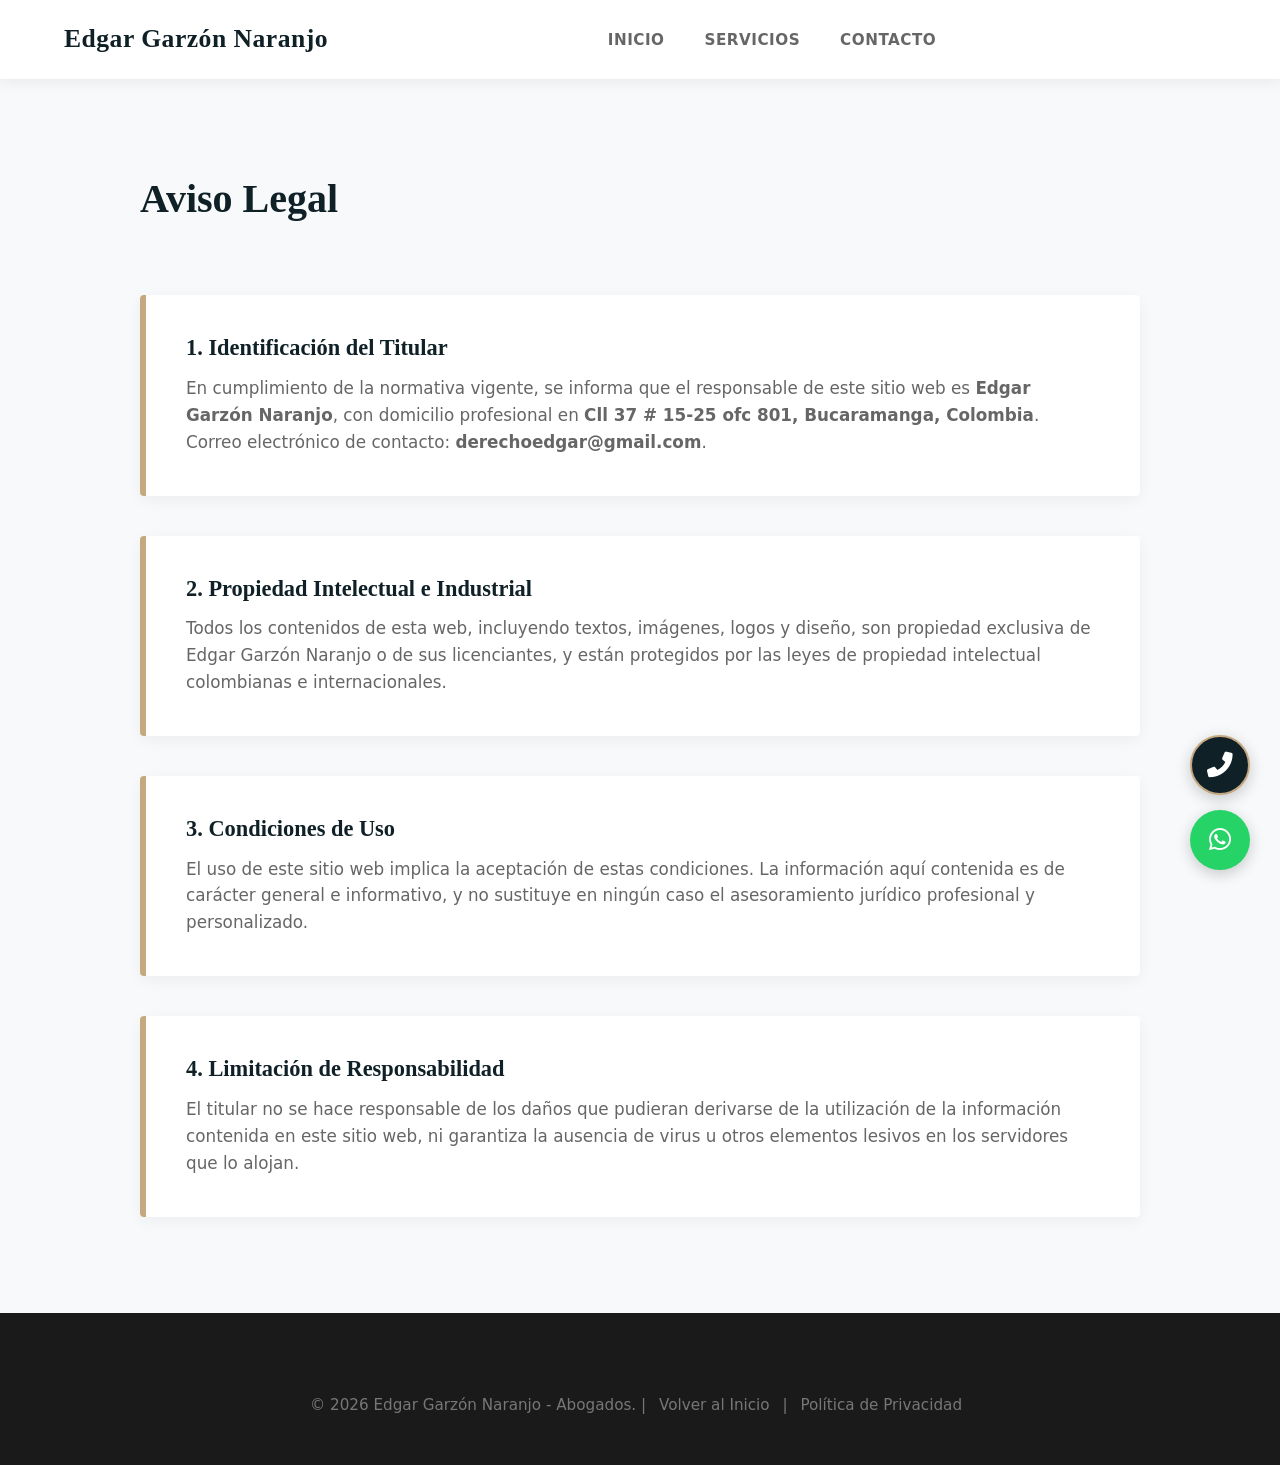
==== commit ad95f768: "Actualización de servicios (Derecho Penal, Civil, Disciplinario) y simplificación de botones flotant" ====
--- a/aviso-legal.html
+++ b/aviso-legal.html
@@ -59,13 +59,11 @@
     </footer>
 
     <div class="floating-buttons">
-        <a href="tel:+573103437941" class="btn-floating btn-phone">
+        <a href="tel:+573103437941" class="btn-floating btn-phone" aria-label="Llamar Ahora">
             <i class="fas fa-phone-alt"></i>
-            <span>Llamar Ahora</span>
         </a>
-        <a href="https://wa.me/3103437941" target="_blank" class="btn-floating btn-whatsapp">
+        <a href="https://wa.me/3103437941" target="_blank" class="btn-floating btn-whatsapp" aria-label="Consulta Express">
             <i class="fab fa-whatsapp"></i>
-            <span>Consulta Express</span>
         </a>
     </div>
 
--- a/styles.css
+++ b/styles.css
@@ -120,11 +120,11 @@
 .btn-floating {
     display: flex;
     align-items: center;
-    gap: 0.5rem;
-    padding: 12px 20px;
-    border-radius: 50px;
+    justify-content: center;
+    width: 60px;
+    height: 60px;
+    border-radius: 50%;
     color: white;
-    font-weight: 600;
     text-decoration: none;
     box-shadow: 0 4px 15px rgba(0, 0, 0, 0.2);
     transition: all 0.3s ease;
@@ -136,23 +136,39 @@
 
 .btn-whatsapp:hover {
     background-color: #1ebe57;
-    transform: scale(1.05);
+    transform: scale(1.1);
     box-shadow: 0 6px 20px rgba(37, 211, 102, 0.4);
 }
 
 .btn-phone {
     background-color: var(--primary-color);
-    border: 1px solid var(--accent-color);
+    border: 2px solid var(--accent-color);
 }
 
 .btn-phone:hover {
     background-color: var(--secondary-color);
-    transform: scale(1.05);
+    transform: scale(1.1);
     box-shadow: 0 6px 20px rgba(15, 32, 39, 0.4);
 }
 
 .btn-floating i {
-    font-size: 1.3rem;
+    font-size: 1.6rem;
+}
+
+/* --- Responsive para botones flotantes --- */
+@media (max-width: 768px) {
+    .floating-buttons {
+        bottom: 20px;
+        right: 20px;
+        gap: 10px;
+    }
+    .btn-floating {
+        width: 50px;
+        height: 50px;
+    }
+    .btn-floating i {
+        font-size: 1.3rem;
+    }
 }
 
 /* --- 3. Cabecera y Navegación --- */
